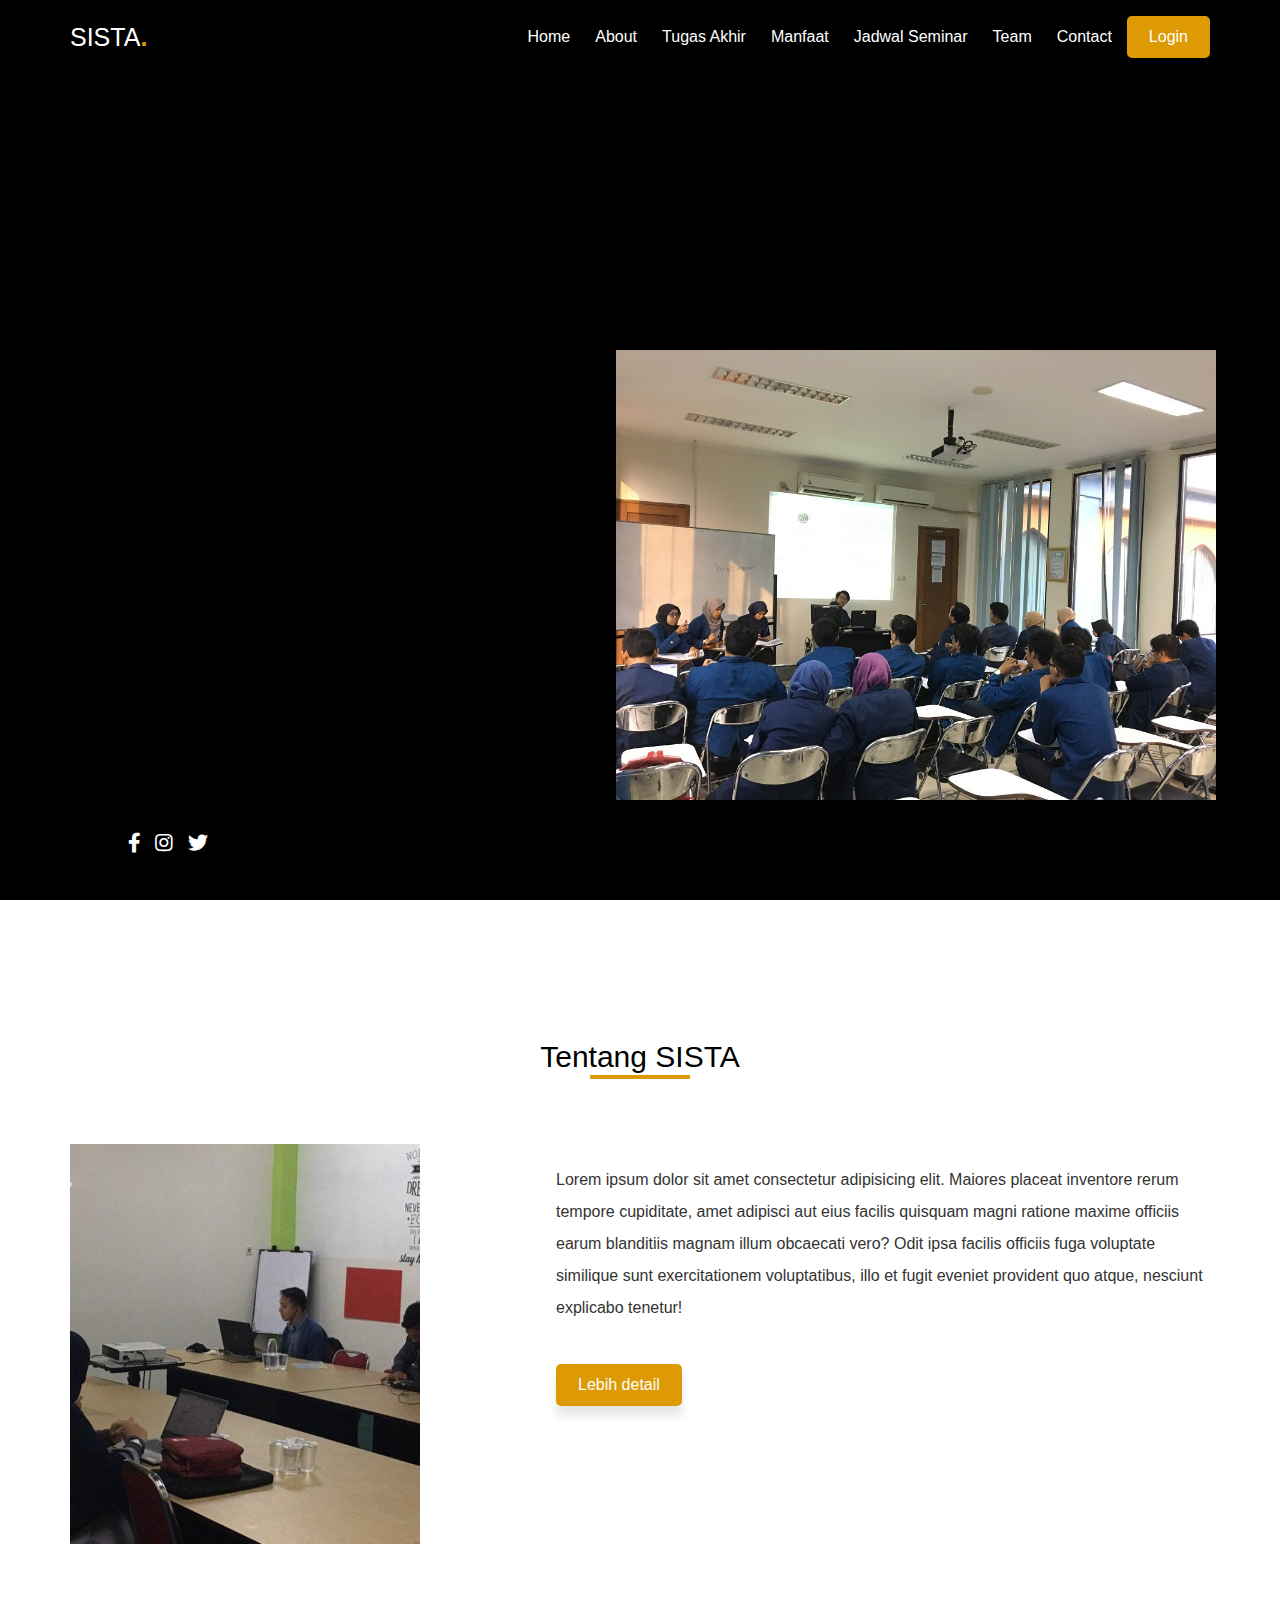
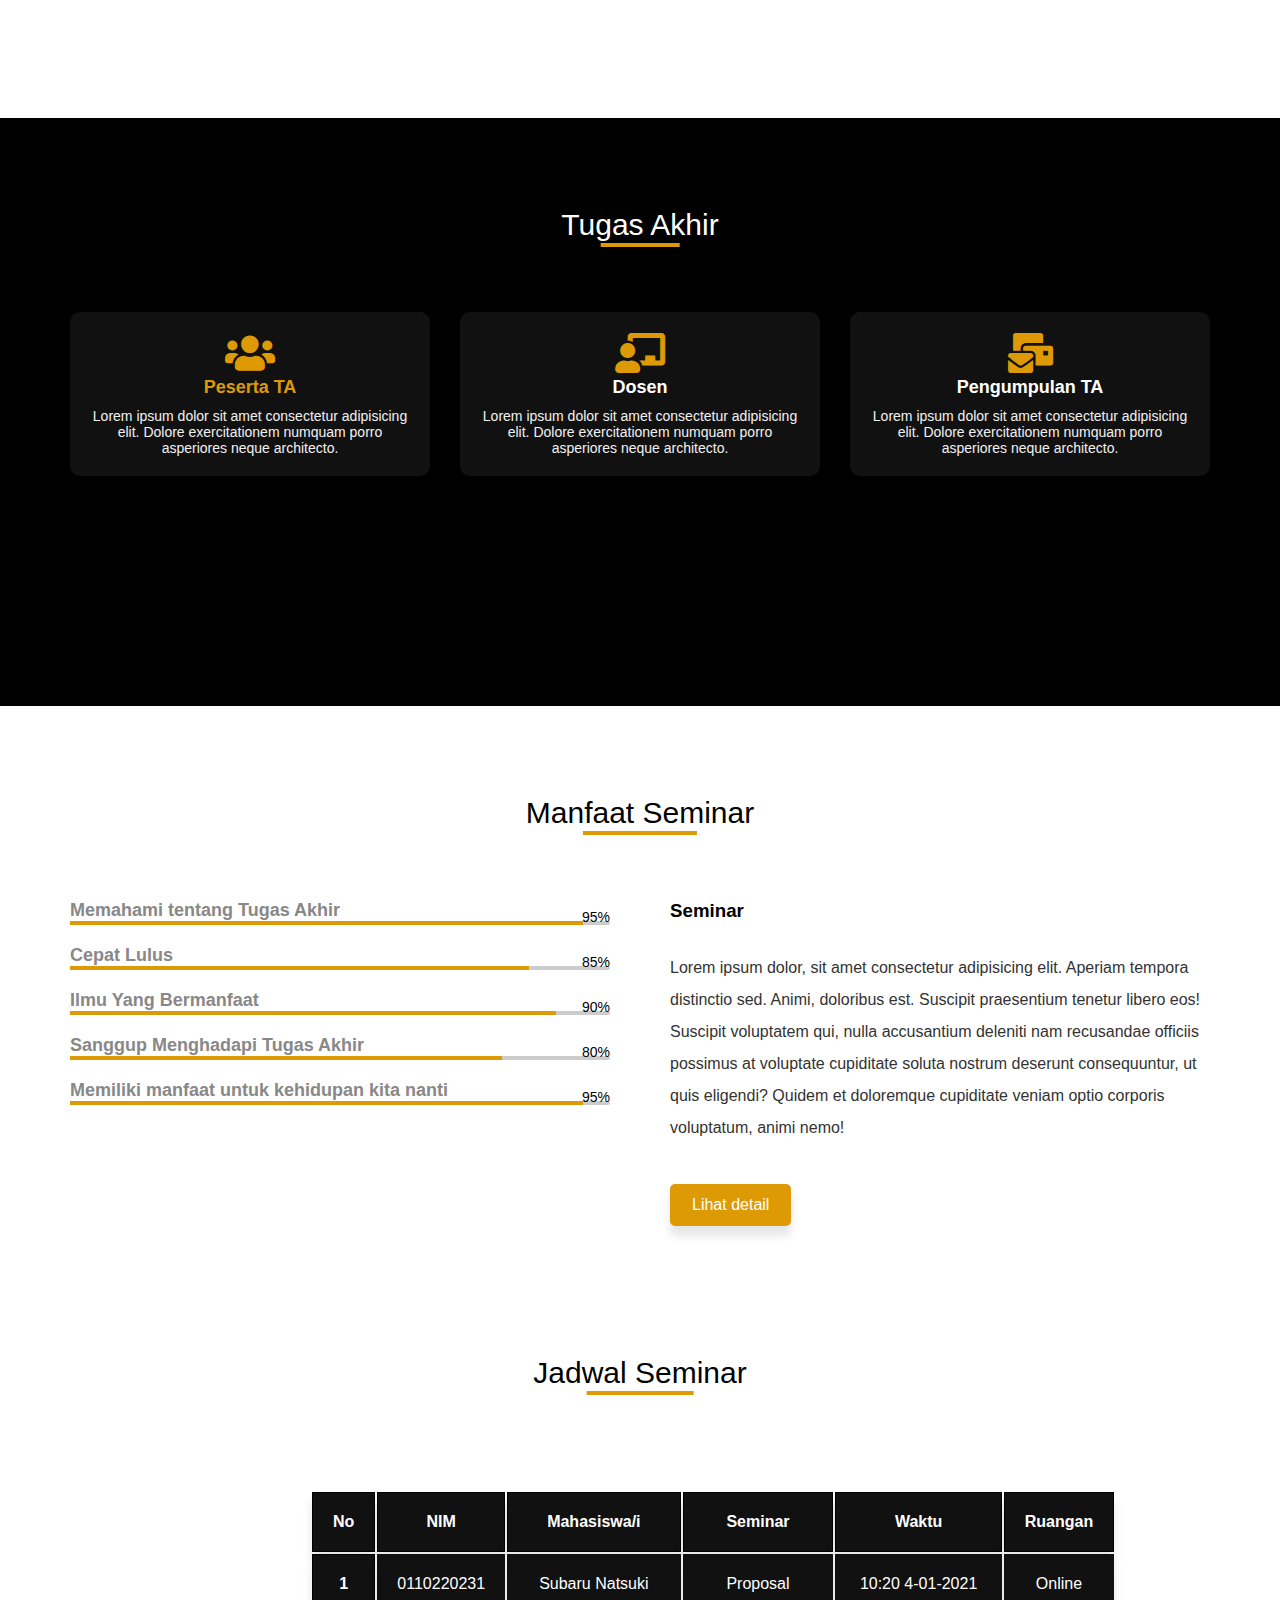
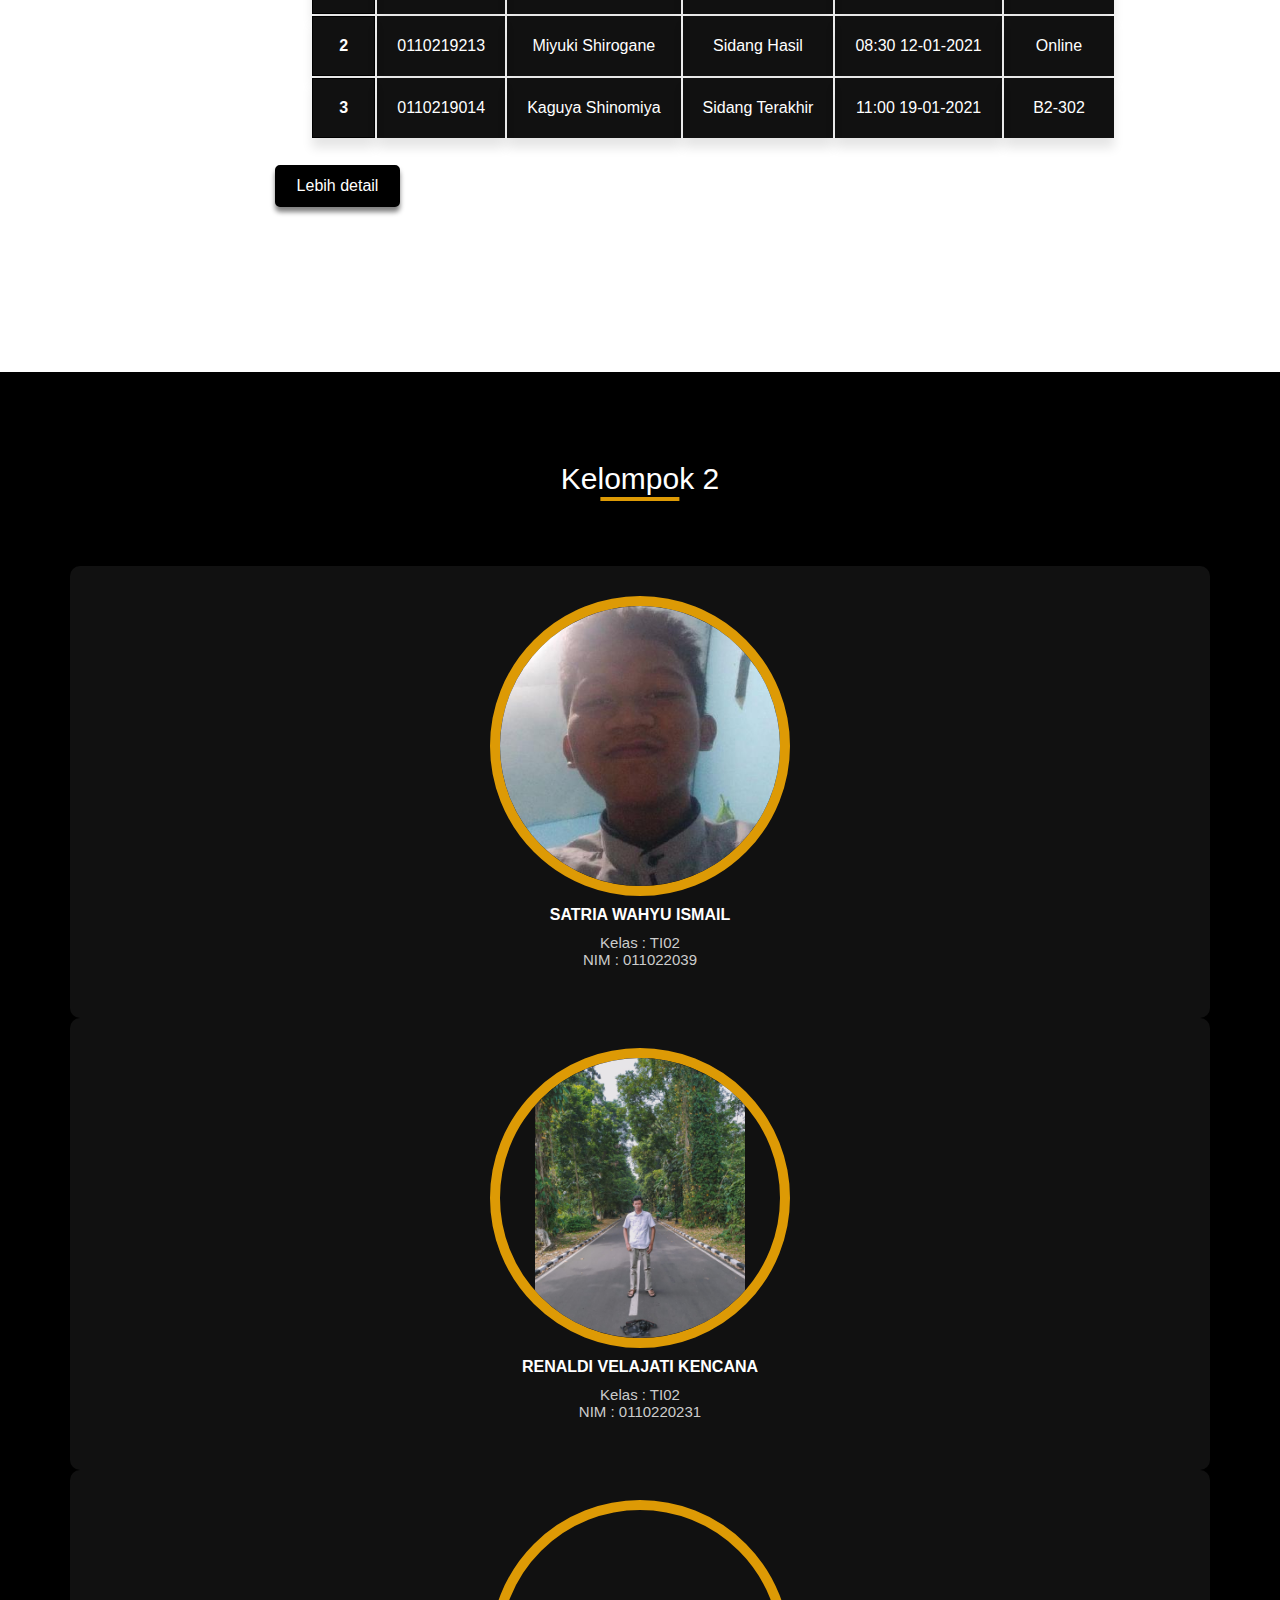
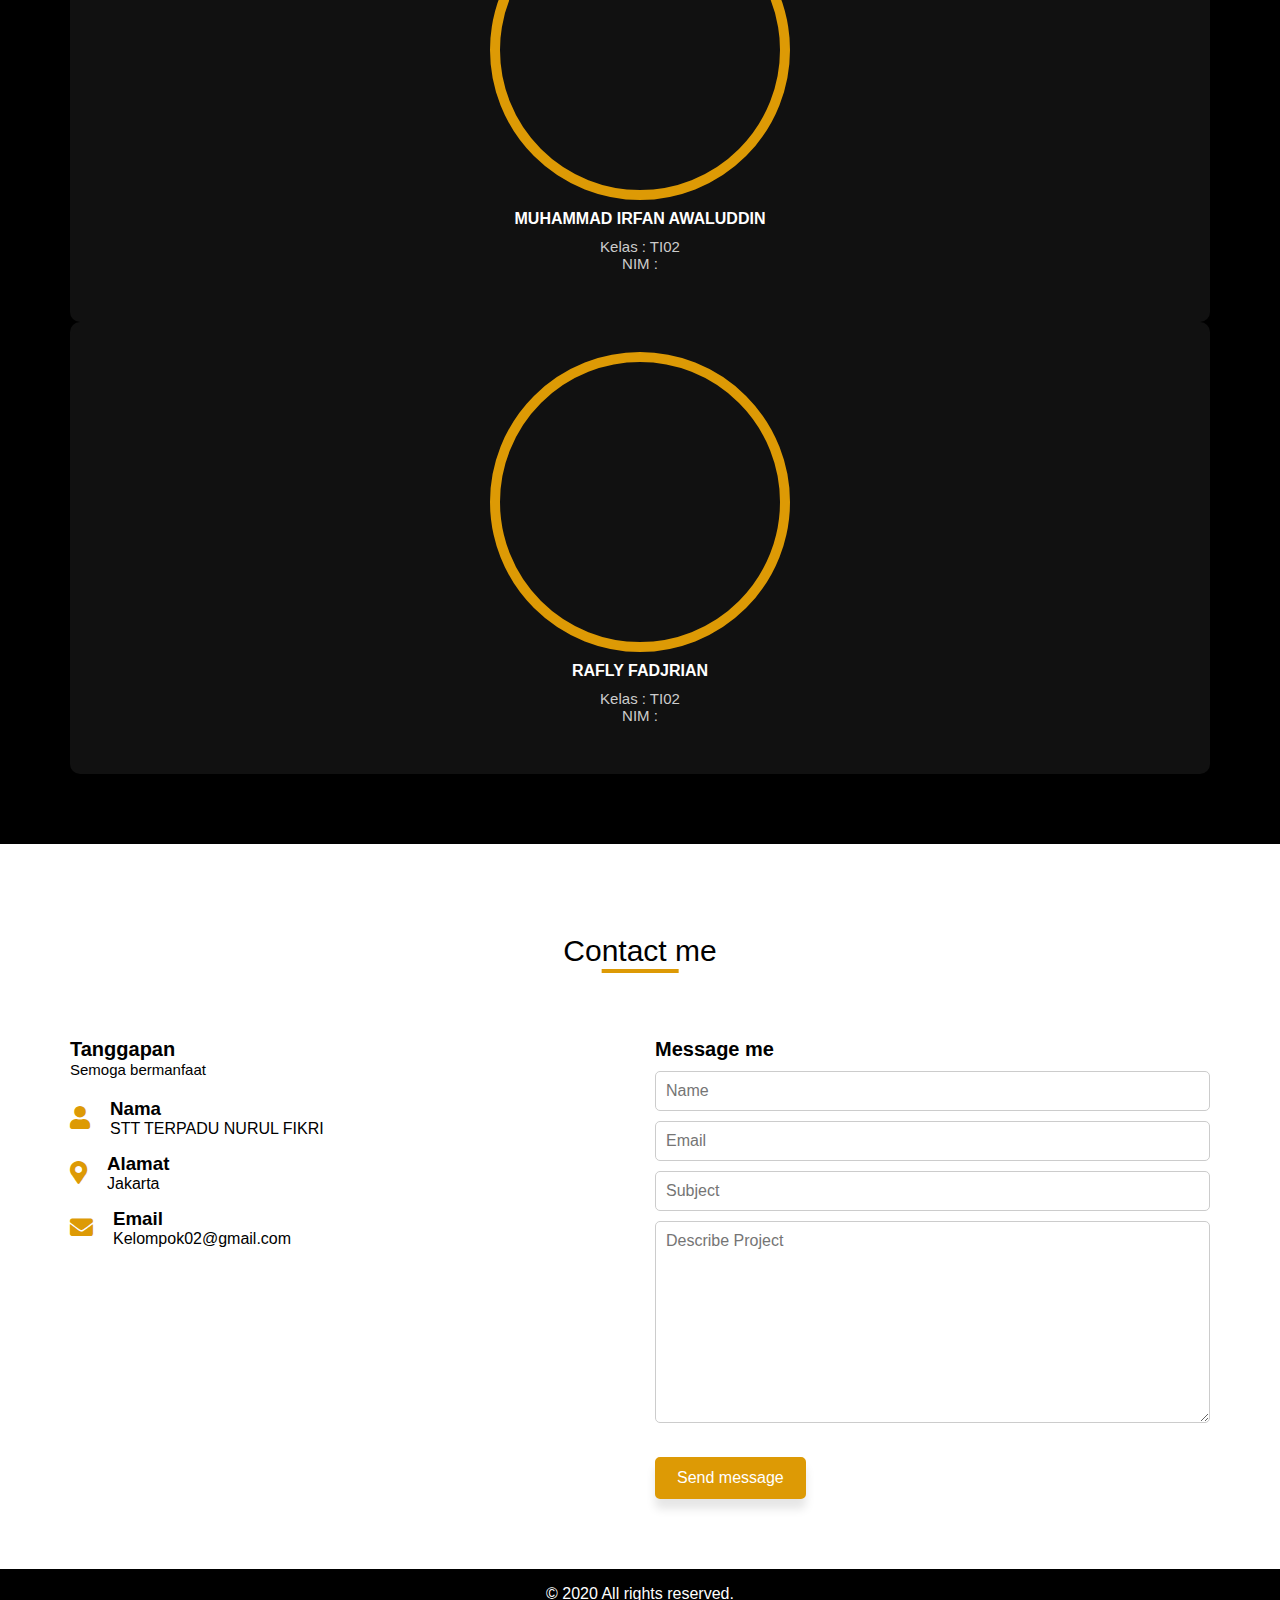
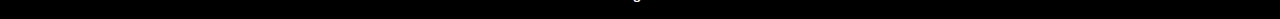
==== index1.html @ 5b0bfdb0 "Add files via upload" ====
<!DOCTYPE html>
<html lang="en">
  <head>
    <meta charset="UTF-8" />
    <meta name="viewport" content="width=device-width, initial-scale=1.0" />
    <!-- Favicon -->
    <link rel="shortcut icon" href="./images/favicon.ico" type="image/x-icon" />
    <!-- Font Awesome -->
    <link
      rel="stylesheet"
      href="https://cdnjs.cloudflare.com/ajax/libs/font-awesome/5.15.1/css/all.min.css"
    />
    <!-- AOS -->
    <link
      rel="stylesheet"
      href="https://cdnjs.cloudflare.com/ajax/libs/aos/2.3.4/aos.css"
    />
    <!-- Glidejs -->
    <link
      rel="stylesheet"
      href="https://cdnjs.cloudflare.com/ajax/libs/Glide.js/3.4.1/css/glide.core.css"
    />
    <!-- Custom StyleSheet -->
    <link rel="stylesheet" href="style.css"/>
    <title>SISTA Website</title>
  </head>
  <body>
    <!-- Header -->
    <header id="home" class="header">
      <!-- Navigation -->
      <nav class="nav">
        <div class="navigation container">
          <div class="logo">
            <h1>SISTA<span>.</span></h1>
          </div>

          <div class="menu">
            <div class="top-nav">
              <div class="logo">
                <h1>SISTA<span>.</span></h1>
              </div>
              <div class="close">
                <i class="fas fa-times"></i>
              </div>
            </div>

            <ul class="nav-list">
              <li class="nav-item">
                <a href="#home" class="nav-link scroll-link">Home</a>
              </li>
              <li class="nav-item">
                <a href="#about" class="nav-link scroll-link">About</a>
              </li>
              <li class="nav-item">
                <a href="#TugasAkhir" class="nav-link scroll-link">Tugas Akhir</a>
              </li>
              <li class="nav-item">
                <a href="#skills" class="nav-link scroll-link">Manfaat</a>
              </li>
              <li class="nav-item">
                <a href="#jadwal" class="nav-link scroll-link">Jadwal Seminar</a>
              </li>
              <li class="nav-item">
                <a href="#kelompok" class="nav-link scroll-link">Team</a>
              </li>
              <li class="nav-item">
                <a href="#contact" class="nav-link scroll-link">Contact</a>
              </li>
              <li class="nav-item">
                <a href="login.html" class="login">Login</a>
              </li>
            </ul>
          </div>

          <div class="hamburger">
            <i class="fas fa-bars"></i>
          </div>
        </div>
      </nav>
      <!-- Hero -->
      <div class="hero">
        <h1><span id="type1"></span></h1>
      </div>

      <img class="banner" src="e.jpg" alt="" />

      <div class="icons">
        <span><i class="fab fa-facebook-f"></i></span>
        <span><i class="fab fa-instagram"></i></span>
        <span><i class="fab fa-twitter"></i></span>
      </div>
    </header>

    <!-- Main -->
    <section class="section about" id="about">
      <div class="title">
        <h1>Tentang SISTA</h1>
      </div>

      <div class="about-center container">
        <div class="left" data-aos="fade-right" data-aos-duration="2000">
          <img src="d.jpg" alt="" />
        </div>
        <div class="right" data-aos="fade-left" data-aos-duration="2000">
          <h1><span id="type2"></span></h1>
          <p>
            Lorem ipsum dolor sit amet consectetur adipisicing elit. Maiores
            placeat inventore rerum tempore cupiditate, amet adipisci aut eius
            facilis quisquam magni ratione maxime officiis earum blanditiis
            magnam illum obcaecati vero? Odit ipsa facilis officiis fuga
            voluptate similique sunt exercitationem voluptatibus, illo et fugit
            eveniet provident quo atque, nesciunt explicabo tenetur!
          </p>
          <a href="#" class="btn">Lebih detail</a>
        </div>
      </div>
    </section>

    <!-- Services -->
    <section class="section theme" id="TugasAkhir">
      <div class="title">
        <h1>Tugas Akhir</h1>
      </div>

      <div class="services-center container">
        <div class="service" data-aos="fade-down" data-aos-duration="2000">
          <span><i class="fas fa-users"></i>
          <h2>Peserta TA</h2>
          <p>
            Lorem ipsum dolor sit amet consectetur adipisicing elit. Dolore
            exercitationem numquam porro asperiores neque architecto.
          </p>
        </div>

        <div class="service" data-aos="fade-up" data-aos-duration="2000">
          <span><i class="fas fa-chalkboard-teacher"></i></span>
          <h2>Dosen</h2>
          <p>
            Lorem ipsum dolor sit amet consectetur adipisicing elit. Dolore
            exercitationem numquam porro asperiores neque architecto.
          </p>
        </div>

        <div class="service" data-aos="fade-down" data-aos-duration="2000">
          <span><i class="fas fa-mail-bulk"></i></span>
          <h2>Pengumpulan TA</h2>
          <p>
            Lorem ipsum dolor sit amet consectetur adipisicing elit. Dolore
            exercitationem numquam porro asperiores neque architecto.
          </p>
        </div>
      </div>
    </section>

    <!-- Skills -->
    <section class="section skills" id="skills">
      <div class="title">
        <h1>Manfaat Seminar</h1>
      </div>

      <div class="skills-center container">
        <div class="skills-left" data-aos="fade-right" data-aos-duration="2000">
          <div class="skills-box">
            <h4>Memahami tentang Tugas Akhir</h4>
            <div class="skills-ilt">
              <div class="skills-bar html"></div>
              <span>95%</span>
            </div>
          </div>
          <div class="skills-box">
            <h4>Cepat Lulus</h4>
            <div class="skills-ilt">
              <div class="skills-bar css"></div>
              <span>85%</span>
            </div>
          </div>
          <div class="skills-box">
            <h4>Ilmu Yang Bermanfaat</h4>
            <div class="skills-ilt">
              <div class="skills-bar javascript"></div>
              <span>90%</span>
            </div>
          </div>
          <div class="skills-box">
            <h4>Sanggup Menghadapi Tugas Akhir</h4>
            <div class="skills-ilt">
              <div class="skills-bar nodejs"></div>
              <span>80%</span>
            </div>
          </div>

          <div class="skills-box">
            <h4>Memiliki manfaat untuk kehidupan kita nanti</h4>
            <div class="skills-ilt">
              <div class="skills-bar mongodb"></div>
              <span>95%</span>
            </div>
          </div>
        </div>

        <div class="right" data-aos="fade-left" data-aos-duration="2000">
          <h3>Seminar</h3>
          <p>
            Lorem ipsum dolor, sit amet consectetur adipisicing elit. Aperiam
            tempora distinctio sed. Animi, doloribus est. Suscipit praesentium
            tenetur libero eos! Suscipit voluptatem qui, nulla accusantium
            deleniti nam recusandae officiis possimus at voluptate cupiditate
            soluta nostrum deserunt consequuntur, ut quis eligendi? Quidem et
            doloremque cupiditate veniam optio corporis voluptatum, animi nemo!
          </p>
          <a href="#" class="btn">Lihat detail</a>
        </div>
      </div>
    </section>
    <!-- Jadwal Seminar -->
    <section class="section1 seminar" id="jadwal">
        <div class="title">
          <h1>Jadwal Seminar</h1>
        </div>
        <div class="table" data-aos="fade-left" data-aos-duration="2000" >
            <table class="table table-striped table-bordered">
              <thead>
                <tr>
                  <th>No</th>
                  <th>NIM</th>
                  <th>Mahasiswa/i</th>
                  <th>Seminar</th>
                  <th>Waktu</th>
                  <th>Ruangan</th>
                </tr>
              </thead>
              <tbody>
                <tr>
                  <th scope="row">1</th>
                  <td>0110220231</td>
                  <td>Subaru Natsuki</td>
                  <td>Proposal</td>
                  <td>10:20 4-01-2021 </td>
                  <td>Online</td>
                </tr>
                <tr>
                  <th scope="row">2</th>
                  <td>0110219213</td>
                  <td>Miyuki Shirogane</td>
                  <td>Sidang Hasil</td>
                  <td>08:30 12-01-2021</td>
                  <td>Online</td>
                </tr>
                <tr>
                  <th scope="row">3</th>
                  <td>0110219014</td>
                  <td>Kaguya Shinomiya</td>
                  <td>Sidang Terakhir</td>
                  <td>11:00 19-01-2021</td>
                  <td>B2-302</td>
                </tr>
              </tbody>
            </table>
            <a href="#" class="detail">Lebih detail</a>
          </div>
        </div>
      </section>
    <!-- Teams -->
    <section class="section theme" id="kelompok">
      <div class="title">
        <h1>Kelompok 2</h1>
      </div>

      <div class="teams-center container">
        <div class="glide">
          <div class="glide__track" data-glide-el="track">
            <ul class="glide__slides">
              <li class="glide__slide">
                <div class="team">
                  <div class="img-cover">
                    <img src="j.jpg" alt="" />
                  </div>
                  <h3>SATRIA WAHYU ISMAIL</h3>
                  <p>
                    Kelas : TI02
                    <br>
                    NIM : 011022039
                  </p>
                </div>
              </li>
              <li class="glide__slide">
                <div class="team">
                  <div class="img-cover">
                    <img src="rere.jpg" alt="" />
                  </div>
                  <h3>RENALDI VELAJATI KENCANA</h3>
                  <p>
                    Kelas : TI02
                    <br>NIM : 0110220231
                  </p>
                </div>
              </li>
              <li class="glide__slide">
                <div class="team">
                  <div class="img-cover">
                    <img src="./images/profile3.jpg" alt="" />
                  </div>
                  <h3>MUHAMMAD IRFAN AWALUDDIN</h3>
                  <p>
                    Kelas : TI02
                    <br>NIM :
                  </p>
                </div>
              </li>
              <li class="glide__slide">
                <div class="team">
                  <div class="img-cover">
                    <img src="./images/profile4.jpg" alt="" />
                  </div>
                  <h3>RAFLY FADJRIAN</h3>
                  <p>
                    Kelas : TI02
                    <br>NIM :
                  </p>
                </div>
              </li>
            </ul>
          </div>
        </div>
      </div>
    </section>

    <!-- Contact -->
    <section class="section contact" id="contact">
      <div class="title">
        <h1>Contact me</h1>
      </div>

      <div class="contact-center container">
        <div class="left" data-aos="fade-down-right" data-aos-duration="2000">
          <h2>Tanggapan</h2>
          <p>
            Semoga bermanfaat
          </p>
          <div>
            <span class="icon"><i class="fas fa-user"></i></span>
            <span class="content">
              <h3>Nama</h3>
              <span>STT TERPADU NURUL FIKRI</span>
            </span>
          </div>

          <div>
            <span class="icon"><i class="fas fa-map-marker-alt"></i></span>
            <span class="content">
              <h3>Alamat</h3>
              <span>Jakarta</span>
            </span>
          </div>

          <div>
            <span class="icon"><i class="fas fa-envelope"></i></span>
            <span class="content">
              <h3>Email</h3>
              <span>Kelompok02@gmail.com</span>
            </span>
          </div>
        </div>
        <div class="right" data-aos="fade-up-left" data-aos-duration="2000">
          <form class="form">
            <h2>Message me</h2>
            <div>
              <input type="text" placeholder="Name" />
              <input type="email" placeholder="Email" />
            </div>
            <input type="text" placeholder="Subject" />
            <textarea
              cols="10"
              rows="10"
              placeholder="Describe Project"
            ></textarea>

            <a href="#" class="btn">Send message</a>
          </form>
        </div>
      </div>
    </section>

    <footer>
      <p>&copy; 2020 All rights reserved.</p>
    </footer>

    <!-- AOS -->
    <script src="https://cdnjs.cloudflare.com/ajax/libs/aos/2.3.4/aos.js"></script>
    <!-- Typeit -->
    <script src="https://cdnjs.cloudflare.com/ajax/libs/typeit/7.0.4/typeit.min.js"></script>
    <!-- GSAP -->
    <script src="https://cdnjs.cloudflare.com/ajax/libs/gsap/3.5.1/gsap.min.js"></script>
    <!-- Glidejs -->
    <script src="https://cdnjs.cloudflare.com/ajax/libs/Glide.js/3.4.1/glide.min.js"></script>
    <!-- Custom Script -->
    <script src="index.js"></script>
  </body>
</html>
---- style.css ----
*,
*::before,
*::after {
  margin: 0;
  padding: 0;
  box-sizing: inherit;
}

html {
  scroll-behavior: smooth;
  box-sizing: border-box;
  font-size: 62.5%;
}

body {
  font-family: "Poppins", sans-serif;
  font-size: 1.6rem;
  font-weight: 400;
  background-color: #fff;
  color: #000;
  position: relative;
  z-index: 1;
}

h1
{
  font-weight: 500;
}

a {
  text-decoration: none;
}

img {
  max-width: 100%;
  margin-bottom: 100px;
}

li {
  list-style: none;
}
button{
  background-color: gray;
  border: none;
  padding: 5px;
  text-align: center;
  font-size: 15px 32px;
  display: inline-block;
  margin-left: 20px;
}
.login{
  color: white;
}
a.login {
  display: inline-block;
  padding: 1rem 2rem;
  background: #dd9a05;
  color: #fff;
  border-radius: 0.5rem;
  border: 2px solid #dd9a05;
  box-shadow: 0 10px 10px rgba(0, 0, 0, 0.1);
  transition: all 300ms ease-in-out;
}
.container {
  max-width: 114rem;
  margin: 0 auto;
}

@media only screen and (max-width: 1200px) {
  .container {
    padding: 0 3rem;
  }
}

/* Header */
.header {
  position: relative;
  width: 100%;
  min-height: 100vh;
  background: #000;
  z-index: 1;
}

.header img {
  position: absolute;
  right: 5%;
  bottom: 0;
  width: 60rem;
  z-index: -1;
}

@media only screen and (max-width: 996px) {
  .header {
    min-height: 60vh;
  }

  .header img {
    width: 50rem;
  }
}

@media only screen and (max-width: 768px) {
  .header img {
    width: 40rem;
  }
}

@media only screen and (max-width: 567px) {
  .header {
    min-height: 100vh;
  }

  .header img {
    width: 35rem;
  }
}

.nav {
  padding: 1.6rem 0;
}

.nav.fix-nav {
  position: fixed;
  top: 0;
  left: 0;
  width: 100%;
  background-color: #dd9a05;
  box-shadow: 0 5px 15px rgba(0, 0, 0, 0.1);
  z-index: 999;
}

.navigation {
  display: flex;
  align-items: center;
  justify-content: space-between;
}

.logo h1 {
  font-size: 2.5rem;
  color: #fff;
}

.logo h1 span {
  font-weight: bold;
  color: #dd9a05;
}

.nav-list {
  display: flex;
  align-items: center;
}

.nav-item:not(:last-child) {
  margin-right: 0.5rem;
}

.nav-link:link,
.nav-link:visited {
  color: #fff;
  padding: 0.8rem 1rem;
  transition: all 300ms ease-in-out;
}

.nav-link:hover {
  border-radius: 0.3rem;
  background-color: #dd9a05;
}

.top-nav {
  display: none;
}

.hamburger {
  display: none;
}

@media only screen and (max-width: 768px) {
  .menu {
    position: fixed;
    top: 0;
    left: -100%;
    width: 80%;
    max-width: 40rem;
    height: 100%;
    background-color: #fff;
    transition: all 500ms ease-in-out;
    z-index: 100;
  }

  .menu.show {
    left: 0;
  }

  .top-nav {
    display: flex;
    align-items: center;
    justify-content: space-between;
    background-color: #dd9a05;
    padding: 1rem 1.6rem;
  }

  .top-nav .logo span {
    color: #fff;
  }

  .top-nav .close {
    color: #fff;
    font-size: 2.3rem;
    padding: 1rem;
    cursor: pointer;
  }

  .hamburger {
    display: block;
    color: #fff;
    font-size: 2.3rem;
    padding: 0.5rem;
    cursor: pointer;
  }

  .nav-link:link,
  .nav-link:visited {
    display: block;
    font-size: 1.7rem;
    color: #222;
    padding: 1rem 0;
  }

  .nav-list {
    flex-direction: column;
    align-items: start;
    padding: 1rem 1.6rem;
  }

  body.show::before {
    content: "";
    position: absolute;
    top: 0;
    left: 0;
    width: 100%;
    height: 100%;
    background-color: rgba(255, 255, 255, 0.788);
    z-index: 1;
  }

  .nav.show {
    background-color: rgba(255, 255, 255, 0.8);
  }
}

/* Hero */
.hero {
  position: absolute;
  top: 50%;
  transform: translate(25%, -50%);
  color: #fff;
}

.hero h3 {
  font-weight: 400;
}

.hero h1 {
  font-size: 4.5rem;
}

.hero h4 {
  font-size: 2rem;
}
.hero h4 span {
  color: #dd9a05;
  text-decoration: underline;
}

.hero a:link,
.hero a:visited {
  display: inline-block;
  padding: 0.8rem 2.5rem;
  border: 1px solid #dd9a05;
  background-color: #dd9a05;
  color: #fff;
  margin-top: 2rem;
}

.hero a:hover {
  background-color: transparent;
}

@media only screen and (max-width: 996px) {
  .hero {
    transform: translate(10%, -50%);
  }
}

@media only screen and (max-width: 768px) {
  .hero h1 {
    font-size: 4rem;
  }
}

@media only screen and (max-width: 567px) {
  .hero {
    top: 35%;
    transform: translate(10%, -50%);
  }

  .hero h3 {
    font-size: 1.6rem;
  }

  .hero h1 {
    font-size: 3rem;
  }

  .hero h4 {
    font-size: 1.6rem;
  }
}

.icons {
  position: absolute;
  bottom: 5%;
  left: 10%;
  color: #fff;
}

.icons span:not(:last-child) {
  margin-right: 1rem;
}

.icons span {
  font-size: 2rem;
  cursor: pointer;
  transition: all 300ms ease-in-out;
}

.icons span:hover {
  color: #dd9a05;
}

@media only screen and (max-width: 567px) {
  .icons {
    display: none;
  }
}

/* About */

.section {
  padding: 5rem 0 7rem 0;
  overflow-x: hidden;
}

.about {
  margin-top: 5rem;
}

.about-center {
  display: grid;
  grid-template-columns: 1fr 1.5fr;
  gap: 3rem 5rem;
}

.title {
  margin: 4rem 0 7rem 0;
  text-align: center;
}

.title h1 {
  font-size: 3rem;
  display: inline-block;
  position: relative;
  z-index: 0;
}

.title h1::after {
  content: "";
  position: absolute;
  left: 50%;
  bottom: -20%;
  transform: translate(-50%, -50%);
  background-color: #dd9a05;
  width: 50%;
  height: 0.4rem;
  z-index: 1;
}

.left img {
  height: 40rem;
  max-width: 35rem;
  object-fit: cover;
}

.right h1 {
  margin-bottom: 2rem;
}

.right p {
  line-height: 2;
  margin-bottom: 2rem;
  color: #333;
}

.right h1 span {
  color: #dd9a05;
}

a.btn {
  display: inline-block;
  padding: 1rem 2rem;
  background: #dd9a05;
  color: #fff;
  border-radius: 0.5rem;
  border: 2px solid #dd9a05;
  box-shadow: 0 10px 10px rgba(0, 0, 0, 0.1);
  transition: all 300ms ease-in-out;
}

a.btn:hover {
  transform: translateY(-3px);
  background-color: transparent;
  color: inherit;
}

a.btn:active {
  transform: translateY(0px);
}

@media only screen and (max-width: 996px) {
  .right h1 {
    font-size: 2rem;
  }

  .right p {
    font-size: 1.5rem;
  }

  a.btn {
    padding: 0.7rem 1.8rem;
  }

  .left img {
    height: 40rem;
    max-width: 25rem;
  }
}

@media only screen and (max-width: 768px) {
  .about-center {
    grid-template-columns: 1fr;
    gap: 3rem 0rem;
  }

  .left {
    text-align: center;
  }

  .left img {
    height: 40rem;
    max-width: 90%;
  }
}

/* Bagian Tugas Akhir*/
.theme {
  background-color: #000;
}

.theme .title {
  color: #fff;
}

.services-center {
  display: grid;
  grid-template-columns: repeat(auto-fit, minmax(25rem, 1fr));
  gap: 3rem;
}

.service {
  color: #fff;
  background-color: #111;
  padding: 2rem;
  text-align: center;
  border-radius: 1rem;
  margin-bottom: 16rem;
  transition: all 300ms ease-in-out;
}

.service span {
  color: #dd9a05;
  font-size: 4rem;
  transition: all 300ms ease-in-out;
}

.service h2 {
  font-size: 1.8rem;
  margin-bottom: 1rem;
}

.service p {
  font-size: 1.4rem;
  color: #f1f1f1;
}

.service:hover {
  background-color: #dd9a05;
}

.service:hover span {
  color: #fff;
}

/* Bagian Manfaat Seminar*/

.skills-box:not(:last-child) {
  margin-bottom: 2rem;
}

.skills-box h4 {
  font-size: 1.8rem;
  color: #888;
  font-size: 500;
}

.skills-box .skills-ilt {
  width: 100%;
  position: relative;
  height: 0.4rem;
  background-color: #ccc;
  border-radius: 0.5rem;
}

.skills-box .skills-bar {
  background-color: #dd9a05;
  height: 0.4rem;
}

.skills-box .html {
  width: 95%;
}

.skills-box .css {
  width: 85%;
}

.skills-box .javascript {
  width: 90%;
}

.skills-box .nodejs {
  width: 80%;
}

.skills-box .mongodb {
  width: 95%;
}

.skills-box span {
  position: absolute;
  bottom: 10%;
  right: 0;
  font-size: 1.4rem;
}

.skills-center {
  display: grid;
  grid-template-columns: 1fr 1fr;
  gap: 6rem;
}

.right h3 {
  margin-bottom: 3rem;
}

.right p {
  margin-bottom: 4rem;
}

@media only screen and (max-width: 768px) {
  .skills-center {
    grid-template-columns: 1fr;
  }
}
/* Jadwal */
.section1
{
  padding: 2rem;
  text-align: center;
}
.section1
{
  background:#fff;
  width: 100%;
  margin-bottom: 120px;
  position: relative;
}
.table
{
  margin: 20px;
  margin-left: 140px;
  padding: 5px;
}
.table thead, tr, th
{
  text-align: center;
  background: #111;
  border: 1px solid black;
}
th, td
{
  box-shadow: 0 10px 10px rgba(0, 0, 0, 0.1);
  padding: 20px;
  color: #fff;
}
a.detail
{
  display: inline-block;
  padding: 1rem 2rem;
  background: #000;
  color: #fff;
  border-radius: 0.5rem;
  border: 2px solid #000;
  box-shadow: 0 5px 5px gray;
  transition: all 300ms ease-in-out;
  margin-right: 725px;
}
/* Teams */
.team {
  color: #fff;
  background-color: #111;
  padding: 3rem;
  text-align: center;
  border-radius: 1rem;
  border-bottom: 10px solid transparent;
  transition: all 300ms ease-in-out;
}

.team .img-cover {
  overflow: hidden;
  border-radius: 100%;
  border: 10px solid #dd9a05;
  height: 30rem;
  width: 30rem;
  margin: 0 auto;
  transition: all 300ms ease-in-out;
}

.team .img-cover img {
  height: 100%;
  object-fit: cover;
}

.team h3 {
  font-size: 1.6rem;
  margin: 1rem 0;
}

.team p {
  font-size: 1.5rem;
  color: #ccc;
  width: 80%;
  margin: 0 auto 1rem auto;
}

.team:hover {
  border-bottom: 4px solid #fff;
  background-color: #dd9a05;
}

.team:hover .img-cover {
  border-color: #fff;
}

/* Contact */
.contact-center {
  display: grid;
  grid-template-columns: 1fr 1fr;
  gap: 3rem;
}

.left h2 {
  font-size: 2rem;
}

.left p {
  font-size: 1.5rem;
  margin-bottom: 2rem;
}

.left div {
  display: flex;
  align-items: center;
  margin-bottom: 1.5rem;
}

.left div .content {
  text-align: left;
}

.left .icon {
  margin-right: 2rem;
  font-size: 2.3rem;
  color: #dd9a05;
}

.form h2 {
  font-size: 2rem;
  margin-bottom: 1rem;
}

.form input,
.form textarea {
  font-family: "Poppins", sans-serif;
  font-size: 1.6rem;
  padding: 1rem 0;
  text-indent: 1rem;
  border: 1px solid #ccc;
  border-radius: 0.5rem;
  margin-bottom: 1rem;
  width: 100%;
  outline: none;
}

.form .right div {
  display: flex;
}

.form .right div input {
  flex: 1 1 50%;
}

.form textarea {
  width: 100%;
  resize: vertical;
  margin-bottom: 3rem;
}

@media only screen and (max-width: 768px) {
  .contact-center {
    grid-template-columns: 1fr;
  }

  .contact-center .left {
    text-align: left;
  }

  .left div .content h3 {
    font-size: 1.6rem;
  }

  .left div .content span {
    font-size: 1.5rem;
  }
}

footer {
  background-color: #000;
  padding: 1.6rem 1rem;
  text-align: center;
}

footer p {
  color: #fff;
}

footer p span {
  color: #dd9a05;
}
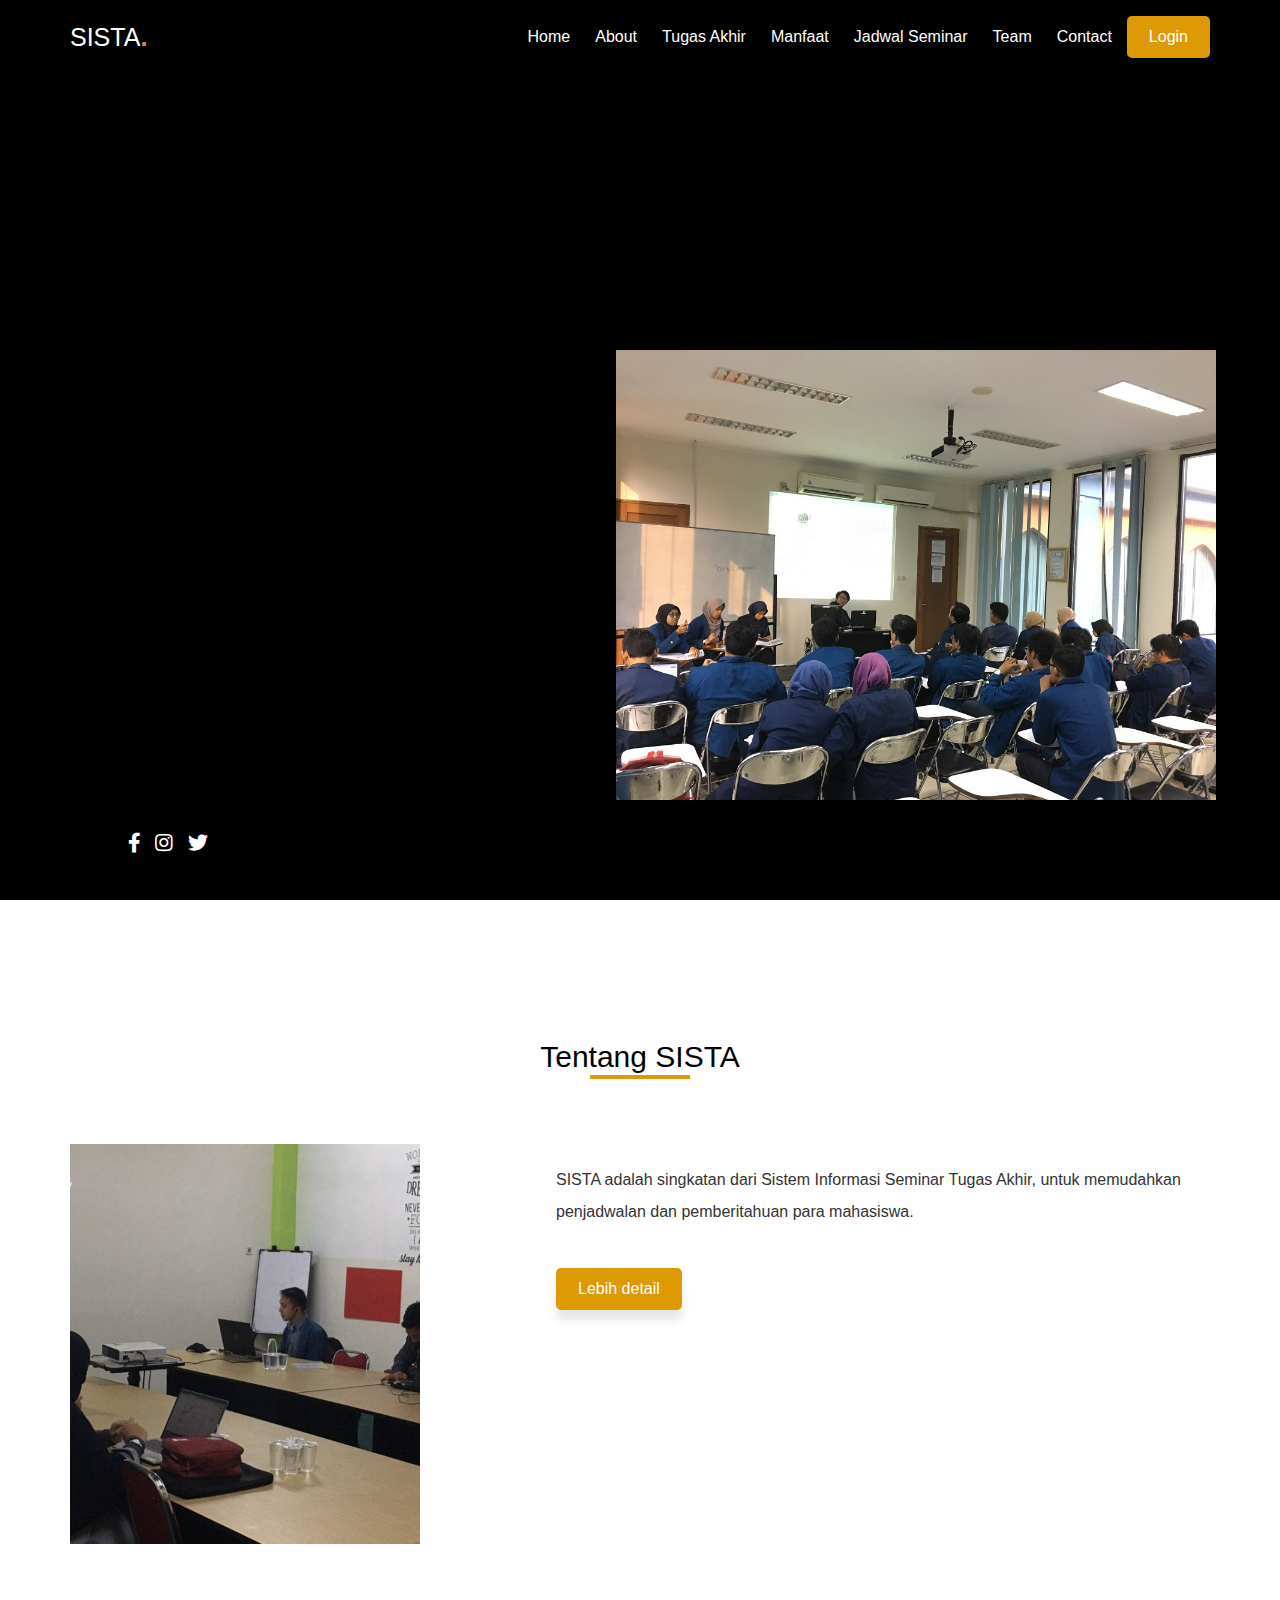
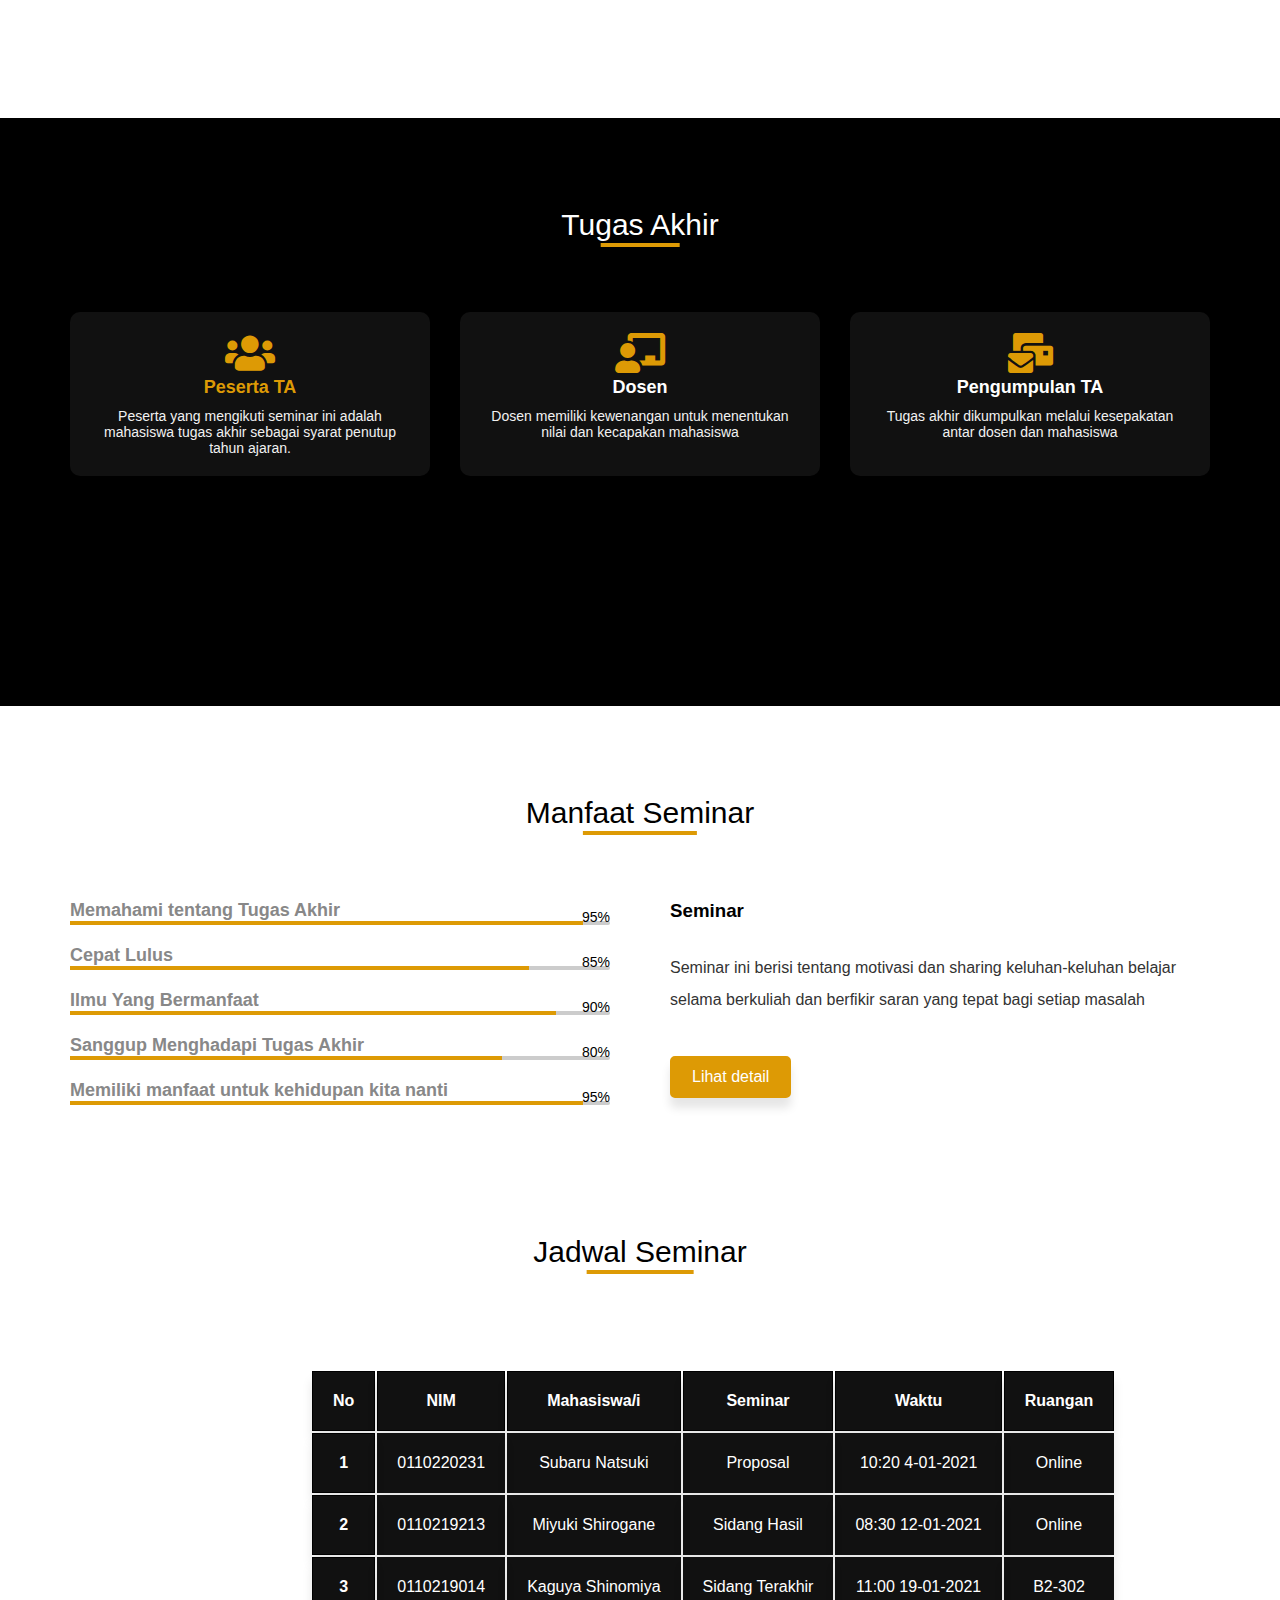
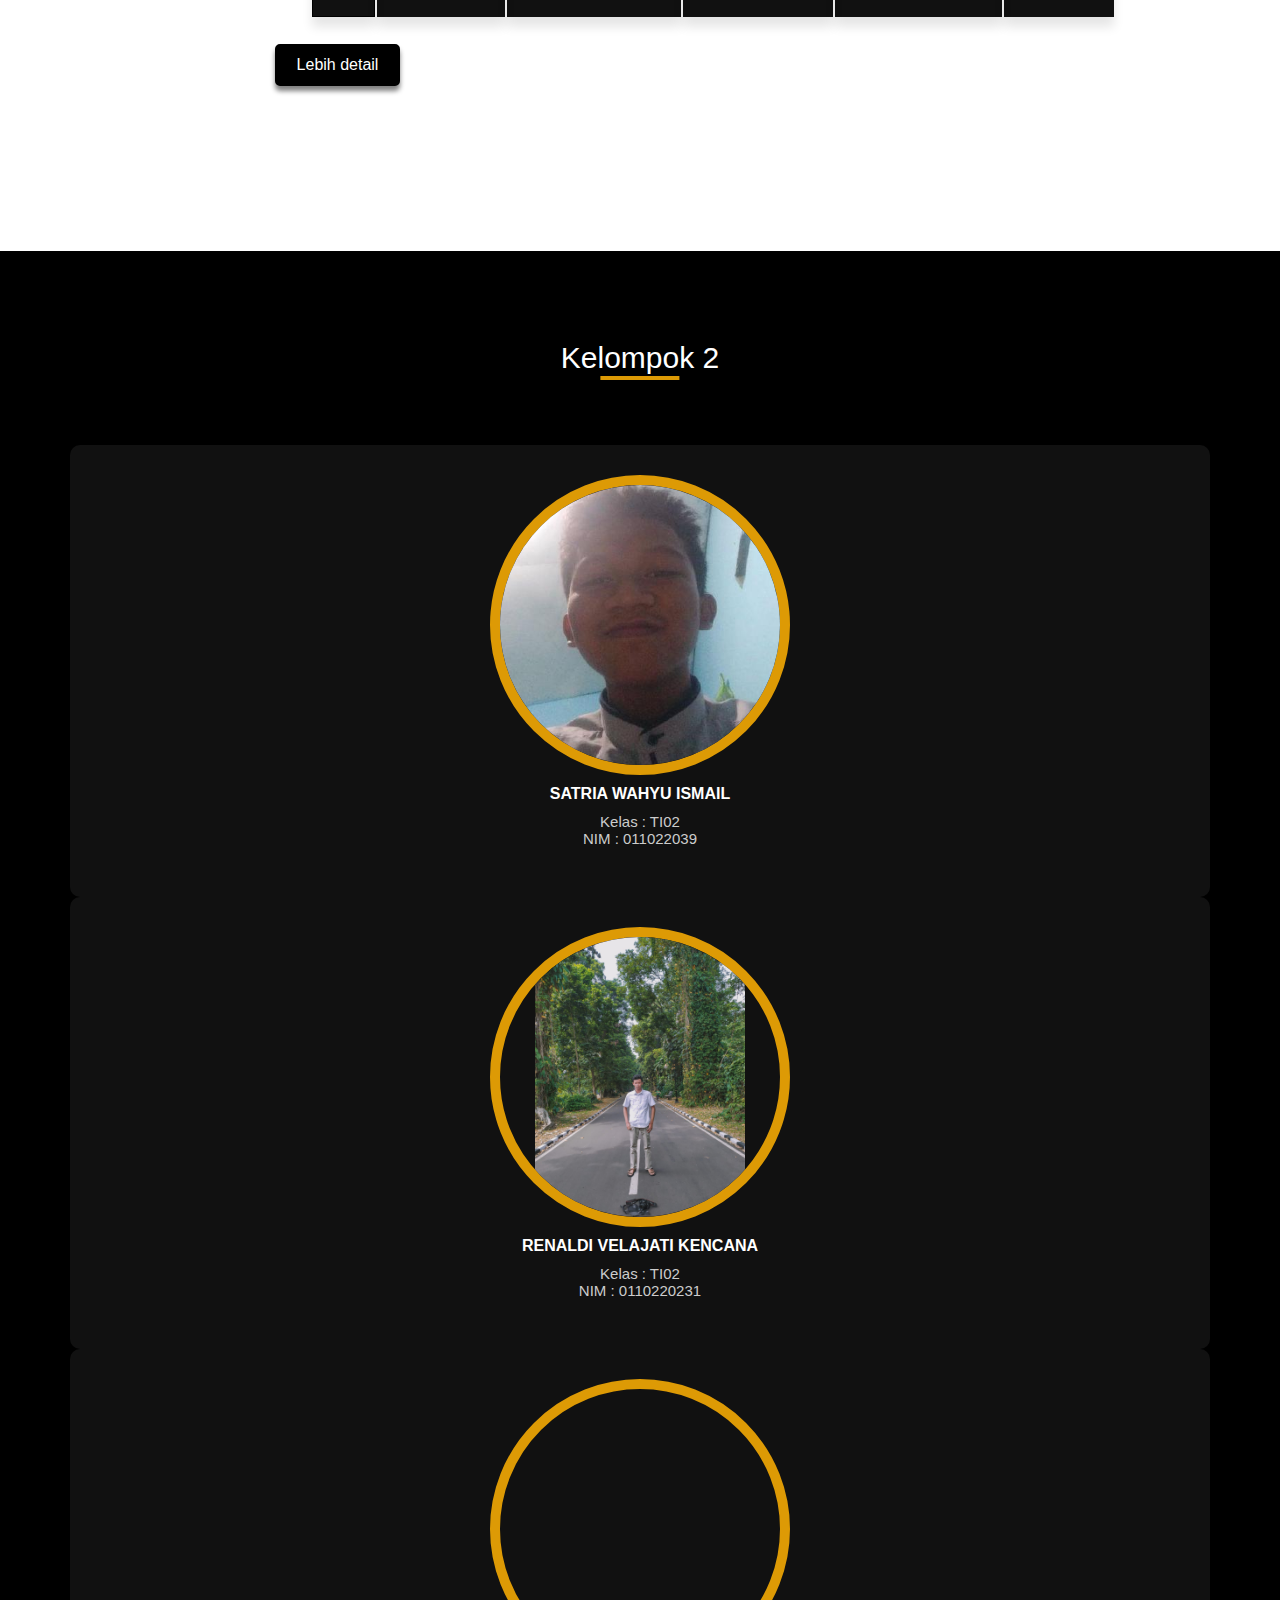
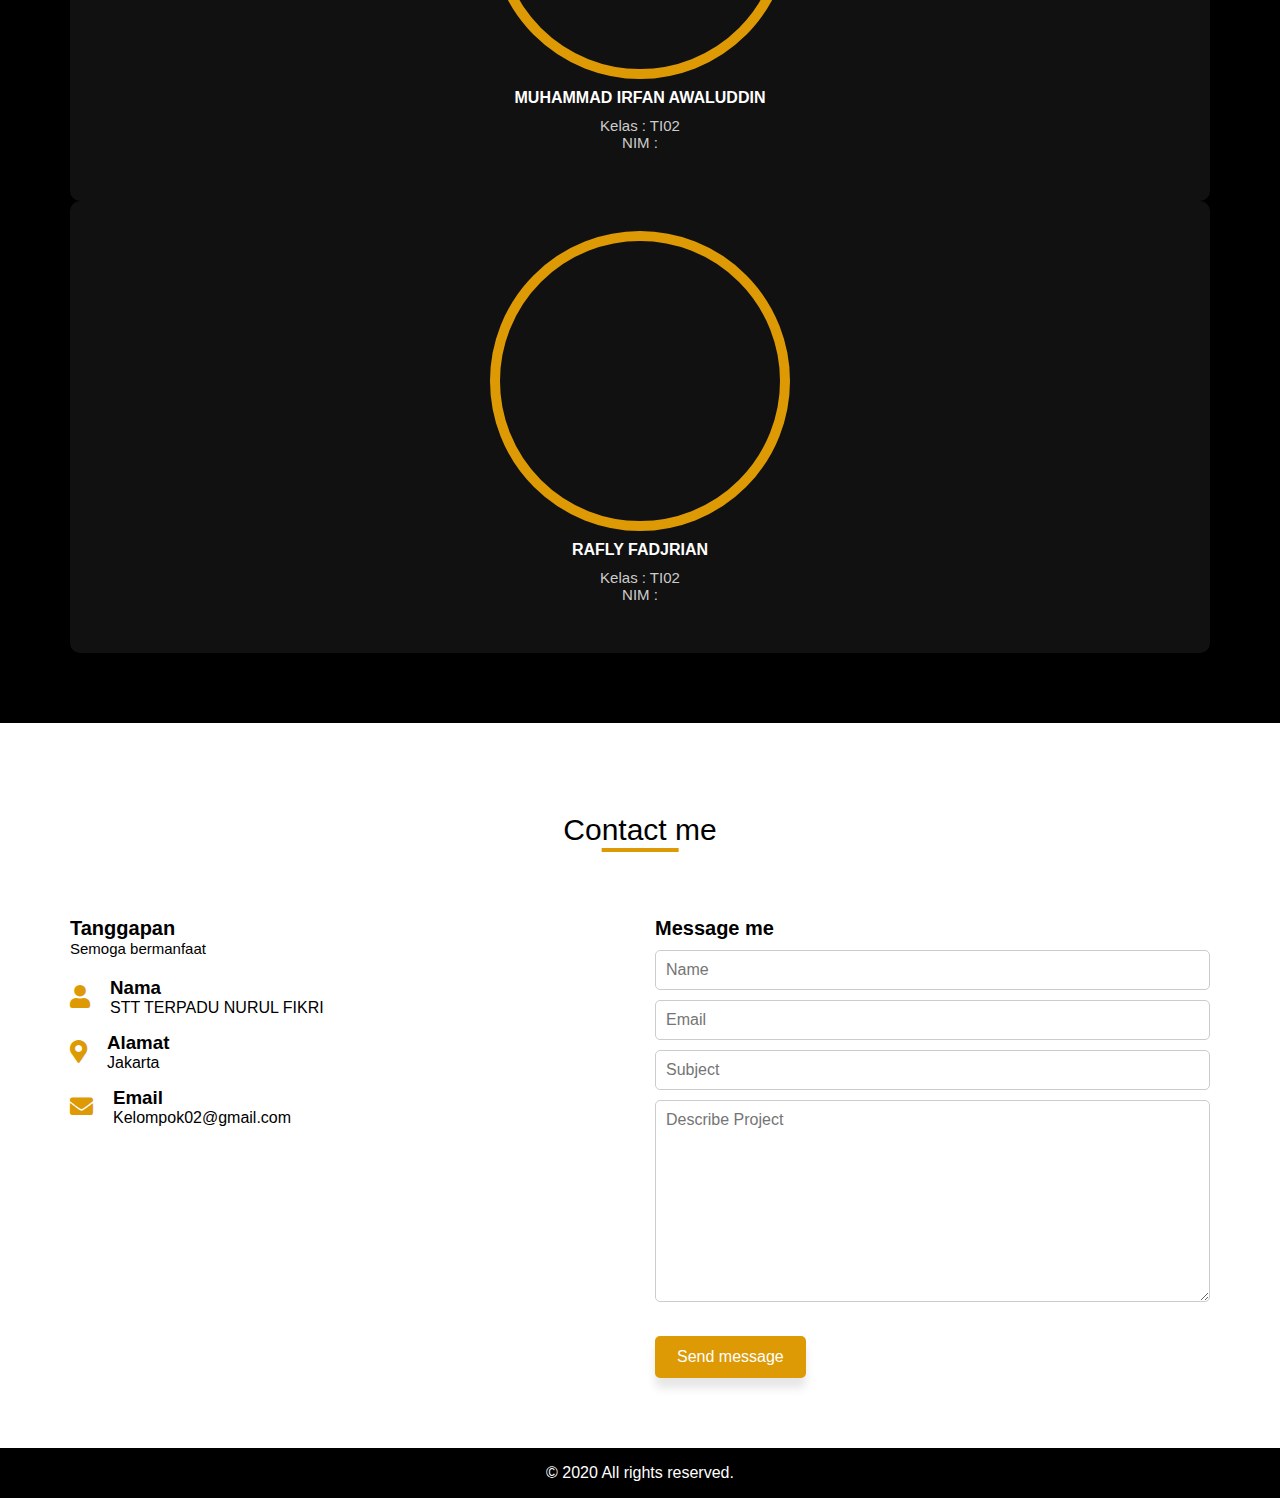
==== commit 54707742: "Update index1.html" ====
--- a/index1.html
+++ b/index1.html
@@ -104,12 +104,7 @@
         <div class="right" data-aos="fade-left" data-aos-duration="2000">
           <h1><span id="type2"></span></h1>
           <p>
-            Lorem ipsum dolor sit amet consectetur adipisicing elit. Maiores
-            placeat inventore rerum tempore cupiditate, amet adipisci aut eius
-            facilis quisquam magni ratione maxime officiis earum blanditiis
-            magnam illum obcaecati vero? Odit ipsa facilis officiis fuga
-            voluptate similique sunt exercitationem voluptatibus, illo et fugit
-            eveniet provident quo atque, nesciunt explicabo tenetur!
+            SISTA adalah singkatan dari Sistem Informasi Seminar Tugas Akhir, untuk memudahkan penjadwalan dan pemberitahuan para mahasiswa.
           </p>
           <a href="#" class="btn">Lebih detail</a>
         </div>
@@ -127,8 +122,7 @@
           <span><i class="fas fa-users"></i>
           <h2>Peserta TA</h2>
           <p>
-            Lorem ipsum dolor sit amet consectetur adipisicing elit. Dolore
-            exercitationem numquam porro asperiores neque architecto.
+            Peserta yang mengikuti seminar ini adalah mahasiswa tugas akhir sebagai syarat penutup tahun ajaran.
           </p>
         </div>
 
@@ -136,8 +130,7 @@
           <span><i class="fas fa-chalkboard-teacher"></i></span>
           <h2>Dosen</h2>
           <p>
-            Lorem ipsum dolor sit amet consectetur adipisicing elit. Dolore
-            exercitationem numquam porro asperiores neque architecto.
+            Dosen memiliki kewenangan untuk menentukan nilai dan kecapakan mahasiswa
           </p>
         </div>
 
@@ -145,8 +138,7 @@
           <span><i class="fas fa-mail-bulk"></i></span>
           <h2>Pengumpulan TA</h2>
           <p>
-            Lorem ipsum dolor sit amet consectetur adipisicing elit. Dolore
-            exercitationem numquam porro asperiores neque architecto.
+            Tugas akhir dikumpulkan melalui kesepakatan antar dosen dan mahasiswa
           </p>
         </div>
       </div>
@@ -201,12 +193,7 @@
         <div class="right" data-aos="fade-left" data-aos-duration="2000">
           <h3>Seminar</h3>
           <p>
-            Lorem ipsum dolor, sit amet consectetur adipisicing elit. Aperiam
-            tempora distinctio sed. Animi, doloribus est. Suscipit praesentium
-            tenetur libero eos! Suscipit voluptatem qui, nulla accusantium
-            deleniti nam recusandae officiis possimus at voluptate cupiditate
-            soluta nostrum deserunt consequuntur, ut quis eligendi? Quidem et
-            doloremque cupiditate veniam optio corporis voluptatum, animi nemo!
+            Seminar ini berisi tentang motivasi dan sharing keluhan-keluhan belajar selama berkuliah dan berfikir saran yang tepat bagi setiap masalah
           </p>
           <a href="#" class="btn">Lihat detail</a>
         </div>
@@ -396,4 +383,4 @@
     <!-- Custom Script -->
     <script src="index.js"></script>
   </body>
-</html>+</html>
